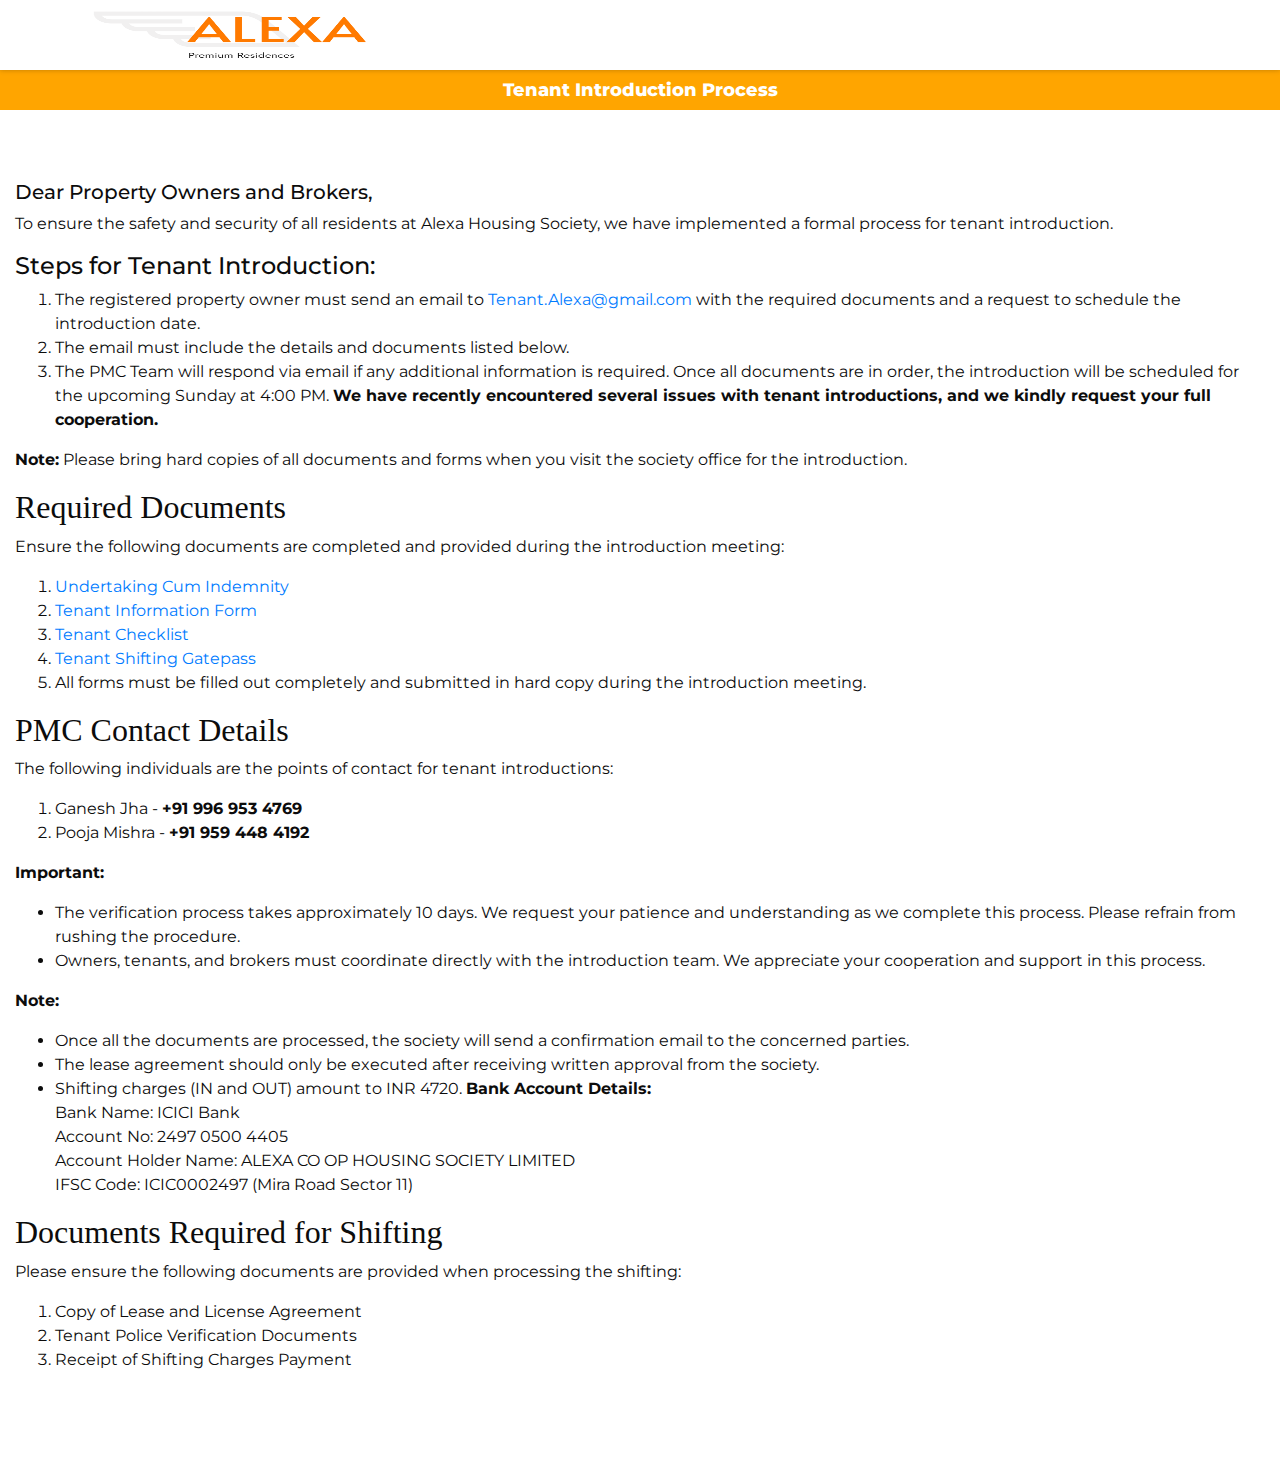
==== tenant-intro.html @ 9baa7903 "Add files via upload" ====
<!DOCTYPE html>
<html lang="en">
<head>
    <!-- Basic Meta Tags -->
    <meta charset="utf-8" />
    <meta http-equiv="X-UA-Compatible" content="IE=edge" />
    
    <!-- Mobile and Responsive Meta Tags -->
    <meta name="viewport" content="width=device-width, initial-scale=1, shrink-to-fit=no" />

    <!-- Site Meta Tags -->
    <meta name="keywords" content="housing, society, tenant, introduction, security" />
    <meta name="description" content="Tenant Introduction Process at Alexa Housing Society" />
    <meta name="author" content="Alexa Housing Society" />

    <!-- Favicon -->
    <link rel="shortcut icon" href="images/favicon.png" type="image/png" />

    <title>Alexa Housing Society - Tenant Introduction</title>

    <!-- External Stylesheets -->
    <link rel="stylesheet" type="text/css" href="css/bootstrap.css" />
    <link href="css/font-awesome.min.css" rel="stylesheet" />
    <link href="css/style.css" rel="stylesheet" />
    <link href="css/responsive.css" rel="stylesheet" />
</head>
<body class="sub_page">

    <!-- Hero Area Section -->
    <div class="hero_area">
        <!-- Header Section -->
        <header class="header_section">
            <div class="container" style="padding-left: 15px; padding-right: 15px;">
                <nav class="navbar navbar-expand-lg custom_nav-container">
                    <a class="navbar-brand" href="index.html">
                        <img width="250" src="images/logo.png" alt="Alexa Housing Society Logo" />
                    </a>
                    <button class="navbar-toggler" type="button" data-toggle="collapse" data-target="#navbarSupportedContent" aria-controls="navbarSupportedContent" aria-expanded="false" aria-label="Toggle navigation">
                        <span></span>
                    </button>
                    <div class="collapse navbar-collapse" id="navbarSupportedContent">
                        <ul class="navbar-nav">
                            <!-- TODO: Add Menu options here -->
                        </ul>
                    </div>
                </nav>
            </div>
        </header>
        <!-- End Header Section -->
    </div>

    <!-- Inner Page Section -->
    <section class="inner_page_head" style="padding-left: 15px; padding-right: 15px;">
        <div class="container_fluid">
            <div class="row">
                <div class="col-md-12">
                    <div class="full">
                        <h3>Tenant Introduction Process</h3>
                    </div>
                </div>
            </div>
        </div>
    </section>
    <!-- End Inner Page Section -->

    <!-- Product Section (Tenant Process Details) -->
    <section class="product_section layout_padding" style="padding-left: 15px; padding-right: 15px;">
        <h5 id="dear-owners-and-brokers">Dear Property Owners and Brokers,</h5>
        <p>To ensure the safety and security of all residents at Alexa Housing Society, we have implemented a formal process for tenant introduction.</p>

        <h4>Steps for Tenant Introduction:</h4>
        <ol>
<!--             <li>The registered property owner must fill this online form before emailing PMC: <a href="https://forms.gle/H5zzHDCwERViuTb3A" target="_blank">Tenant Introduction Form</a></li> -->
            <li>The registered property owner must send an email to <a href="mailto:Tenant.Alexa@gmail.com">Tenant.Alexa@gmail.com</a> with the required documents and a request to schedule the introduction date.</li>
            <li>The email must include the details and documents listed below.</li>
            <li>The PMC Team will respond via email if any additional information is required. Once all documents are in order, the introduction will be scheduled for the upcoming Sunday at 4:00 PM. <strong>We have recently encountered several issues with tenant introductions, and we kindly request your full cooperation.</strong></li>
        </ol>

        <p><strong>Note:</strong> Please bring hard copies of all documents and forms when you visit the society office for the introduction.</p>

        <h2 id="required-documents">Required Documents</h2>
        <p>Ensure the following documents are completed and provided during the introduction meeting:</p>
        <ol>
            <li><a href="./documents/undertaking-cum-indemnity.pdf">Undertaking Cum Indemnity</a></li>
            <li><a href="./documents/tenant-information.pdf">Tenant Information Form</a></li>
            <li><a href="./documents/tenant-checklist.pdf">Tenant Checklist</a></li>
            <li><a href="./documents/tenant-shifting-gatepass.pdf">Tenant Shifting Gatepass</a></li>
            <li>All forms must be filled out completely and submitted in hard copy during the introduction meeting.</li>
        </ol>

        <h2 id="manager-s-name-contact-information">PMC Contact Details</h2>

        <p>The following individuals are the points of contact for tenant introductions:</p>
        <ol>
<!--             <li>Nikhil Patel - <strong>+91 983 382 8492</strong></li> -->
            <li>Ganesh Jha - <strong>+91 996 953 4769</strong></li>
            <li>Pooja Mishra - <strong>+91 959 448 4192</strong></li>
        </ol>

        <p><strong>Important:</strong></p>
        <ul>
            <li>The verification process takes approximately 10 days. We request your patience and understanding as we complete this process. Please refrain from rushing the procedure.</li>
            <li>Owners, tenants, and brokers must coordinate directly with the introduction team. We appreciate your cooperation and support in this process.</li>
        </ul>

        <p><strong>Note:</strong></p>
        <ul>
            <li>Once all the documents are processed, the society will send a confirmation email to the concerned parties.</li>
            <li>The lease agreement should only be executed after receiving written approval from the society.</li>
            <li>Shifting charges (IN and OUT) amount to INR 4720. <strong>Bank Account Details:</strong><br>
                Bank Name: ICICI Bank<br>
                Account No: 2497 0500 4405 <br>
                Account Holder Name: ALEXA CO OP HOUSING SOCIETY LIMITED <br>
                IFSC Code: ICIC0002497 (Mira Road Sector 11)
            </li>
        </ul>

        <h2 id="required-documents-for-shifting">Documents Required for Shifting</h2>
        <p>Please ensure the following documents are provided when processing the shifting:</p>
        <ol>
            <li>Copy of Lease and License Agreement</li>
            <li>Tenant Police Verification Documents</li>
            <li>Receipt of Shifting Charges Payment</li>
        </ol>
    </section>
    <!-- End Product Section -->

    <!-- Footer Section -->
    <!-- You can add your footer code here if needed -->

    <!-- JavaScript Files -->
    <script src="js/jquery-3.4.1.min.js"></script>
    <script src="js/popper.min.js"></script>
    <script src="js/bootstrap.js"></script>
    <script src="js/custom.js"></script>

</body>
</html>
---- css/style.css ----
@import url('https://fonts.googleapis.com/css2?family=Montserrat:ital,wght@0,100;0,200;0,300;0,400;0,500;0,600;0,700;0,800;0,900;1,100;1,200;1,300;1,400;1,500;1,600;1,700;1,800;1,900&display=swap');

* {
  box-sizing: border-box;
}
body {
  font-family: 'Montserrat', sans-serif;
  color: #0c0c0c;
  background-color: #ffffff;
  overflow-x: hidden;
}

.layout_padding {
  padding: 70px 0;
}

.layout_padding2 {
  padding: 75px 0;
}

.layout_padding2-top {
  padding-top: 75px;
}

.layout_padding2-bottom {
  padding-bottom: 75px;
}

.layout_padding-top {
  padding-top: 90px;
}

.layout_padding-bottom {
  padding-bottom: 90px;
}

h1,
h2 {
  font-family: 'Playfair Display', serif;
}

.heading_container {
  display: -webkit-box;
  display: -ms-flexbox;
  display: flex;
  -webkit-box-orient: vertical;
  -webkit-box-direction: normal;
      -ms-flex-direction: column;
          flex-direction: column;
  -webkit-box-align: start;
      -ms-flex-align: start;
          align-items: flex-start;
}

.heading_container h2 {
    position: relative;
    margin-bottom: 0;
    font-size: 3.5rem;
    font-weight: bold;
}

.heading_container h2::after {
    content: "";
    display: block;
    width: 70px;
    height: 5px;
    background: #f7444e;
    margin: 10px auto 10px;
}

.heading_container h2 span {
  color: #f7444e;
}

.heading_container p {
  margin-top: 10px;
  margin-bottom: 0;
}

.heading_container.heading_center {
  -webkit-box-align: center;
      -ms-flex-align: center;
          align-items: center;
  text-align: center;
}

a,
a:hover,
a:focus {
  text-decoration: none;
}

a:hover,
a:focus {
  color: initial;
}

.btn,
.btn:focus {
  outline: none !important;
  -webkit-box-shadow: none;
          box-shadow: none;
}

/*header section*/
.hero_area {
  position: relative;
  min-height: 100vh;
  display: -webkit-box;
  display: -ms-flexbox;
  display: flex;
  -webkit-box-orient: vertical;
  -webkit-box-direction: normal;
      -ms-flex-direction: column;
          flex-direction: column;
}

.sub_page .hero_area {
  min-height: auto;
  -webkit-box-shadow: 0 0 5px 0 rgba(0, 0, 0, 0.25);
          box-shadow: 0 0 5px 0 rgba(0, 0, 0, 0.25);
}

.header_section {
    padding: 5px 0;
}

.header_section .container-fluid {
  padding-right: 25px;
  padding-left: 25px;
}

.navbar-brand {
  font-family: 'Playfair Display', serif;
}

.navbar-brand span {
  font-weight: bold;
  font-size: 32px;
  color: #000000;
}
.navbar-brand img {
  width: 300px ;
  height: 50px;
}

.custom_nav-container {
  padding: 0;
}

.custom_nav-container .navbar-nav {
  margin-left: auto;
}

.custom_nav-container .navbar-nav .nav-item .nav-link {
    padding: 5px 20px;
    color: #131313;
    text-align: center;
    text-transform: uppercase;
    border-radius: 5px;
    -webkit-transition: all 0.3s;
    transition: all 0.3s;
    font-weight: 700;
}

.custom_nav-container .navbar-nav .nav-item .nav-link svg {
  width: 17px;
  height: auto;
  fill: #000000;
  margin-bottom: 2px;
}

.custom_nav-container .navbar-nav .nav-item:hover .nav-link, .custom_nav-container .navbar-nav .nav-item.active .nav-link {
  color: #f7444e;
}

.custom_nav-container .navbar-nav .nav-item:hover .nav-link svg, .custom_nav-container .navbar-nav .nav-item.active .nav-link svg {
  fill: #f7444e;
}

.custom_nav-container .nav_search-btn {
  width: 35px;
  height: 35px;
  padding: 0;
  border: none;
  color: #000000;
}

.custom_nav-container .nav_search-btn:hover {
  color: #f7444e;
}

.custom_nav-container .navbar-toggler {
  outline: none;
}

.custom_nav-container .navbar-toggler {
  padding: 0;
  width: 37px;
  height: 42px;
  -webkit-transition: all 0.3s;
  transition: all 0.3s;
}

.custom_nav-container .navbar-toggler span {
  display: block;
  width: 35px;
  height: 4px;
  background-color: #000000;
  margin: 7px 0;
  -webkit-transition: all 0.3s;
  transition: all 0.3s;
  position: relative;
  border-radius: 5px;
  transition: all 0.3s;
}

.custom_nav-container .navbar-toggler span::before, .custom_nav-container .navbar-toggler span::after {
  content: "";
  position: absolute;
  left: 0;
  height: 100%;
  width: 100%;
  background-color: #000000;
  top: -10px;
  border-radius: 5px;
  -webkit-transition: all 0.3s;
  transition: all 0.3s;
}

.custom_nav-container .navbar-toggler span::after {
  top: 10px;
}

.custom_nav-container .navbar-toggler[aria-expanded="true"] {
  -webkit-transform: rotate(360deg);
          transform: rotate(360deg);
}

.custom_nav-container .navbar-toggler[aria-expanded="true"] span {
  -webkit-transform: rotate(45deg);
          transform: rotate(45deg);
}

.custom_nav-container .navbar-toggler[aria-expanded="true"] span::before, .custom_nav-container .navbar-toggler[aria-expanded="true"] span::after {
  -webkit-transform: rotate(90deg);
          transform: rotate(90deg);
  top: 0;
}

/*end header section*/
/* slider section */
.slider_section {
  -webkit-box-flex: 1;
      -ms-flex: 1;
          flex: 1;
  display: -webkit-box;
  display: -ms-flexbox;
  display: flex;
  -webkit-box-align: center;
      -ms-flex-align: center;
          align-items: center;
  position: relative;
  padding: 90px 0 75px 0;
}

.slider_section .row {
  -webkit-box-align: center;
      -ms-flex-align: center;
          align-items: center;
}

.slider_section #customCarousel1 {
  width: 100%;
  position: unset;
}

.slider_section .detail-box h1 {
    font-size: 4.5rem;
    font-weight: bold;
    margin-bottom: 15px;
    color: #002c3e;
    line-height: 70px;
}

.slider_section .detail-box h1 span {
  color: #f7444e;
}

.slider_section .detail-box p {
    font-size: 16px;
    margin-top: 20px;
    margin-bottom: 1.5rem;
}

.slider_section .detail-box a {
    display: inline-block;
    padding: 12px 45px;
    background-color: #f7444e;
    border: 1px solid #f7444e;
    color: #ffffff;
    border-radius: 0;
    -webkit-transition: all 0.3s;
    transition: all 0.3s;
    margin-top: 10px;
    font-weight: 700;
}

.slider_section .detail-box a:hover {
  background-color: transparent;
  color: #f7444e;
}

.slider_section .img-box img {
  width: 100%;
}

.slider_section .carousel-indicators {
  position: unset;
  margin: 0;
  margin-top: 45px;
  -webkit-box-pack: start;
      -ms-flex-pack: start;
          justify-content: flex-start;
  -webkit-box-align: center;
      -ms-flex-align: center;
          align-items: center;
}

.slider_section .carousel-indicators li {
  background-color: #ffffff;
  width: 12px;
  height: 12px;
  border-radius: 100%;
  opacity: 1;
}

.slider_section .carousel-indicators li.active {
  width: 20px;
  height: 20px;
  background-color: #f7444e;
}

.slider_bg_box {
  position: absolute;
  top: 0;
  left: 0;
  width: 100%;
  height: 100%;
  z-index: -1;
}

.slider_bg_box img {
  width: 100%;
  height: 100%;
  -o-object-fit: cover;
     object-fit: cover;
  -o-object-position: top right;
     object-position: top right;
}

.product_section .heading_container {
  margin-bottom: 20px;
}

.product_section .box {
    position: relative;
    margin-top: 25px;
    padding: 35px 35px;
    background-color: #f7f8f9;
    -webkit-transition: all .3s;
    transition: all .3s;
    overflow: hidden;
    box-shadow: 5px 5px 5px -5px rgba(0,0,0,.2);
    border: solid #fff 10px;
}

.product_section .box .img-box {
  display: -webkit-box;
  display: -ms-flexbox;
  display: flex;
  -webkit-box-pack: center;
      -ms-flex-pack: center;
          justify-content: center;
  -webkit-box-align: center;
      -ms-flex-align: center;
          align-items: center;
  height: 215px;
}

.product_section .box .img-box img {
  max-width: 100%;
  max-height: 160px;
  -webkit-transition: all .3s;
  transition: all .3s;
}

.product_section .box .detail-box {
  text-align: center;
  display: -webkit-box;
  display: -ms-flexbox;
  display: flex;
  -webkit-box-pack: justify;
      -ms-flex-pack: justify;
          justify-content: space-between;
}

.product_section .box .detail-box h5 {
  font-size: 18px;
  margin-top: 10px;
}

.product_section .box .detail-box h6 {
  margin-top: 10px;
  color: #002c3e;
  font-weight: 600;
}

.product_section .box:hover img {
  -webkit-transform: scale(1.1);
          transform: scale(1.1);
}

.product_section .box:hover .option_container {
  opacity: 1;
  visibility: visible;
  -webkit-transform: translateY(0);
          transform: translateY(0);
}
.arrival_section {
    background-color: #d4ced0;
}
.product_section .option_container {
  position: absolute;
  top: 0;
  left: 0;
  width: 100%;
  height: 100%;
  display: -webkit-box;
  display: -ms-flexbox;
  display: flex;
  -webkit-box-pack: center;
      -ms-flex-pack: center;
          justify-content: center;
  -webkit-box-align: center;
      -ms-flex-align: center;
          align-items: center;
  background-color: rgba(255, 255, 255, 0.6);
  z-index: 3;
  opacity: 0;
  visibility: hidden;
  -webkit-transition: all .2s;
  transition: all .2s;
  -webkit-transform: translateY(100%);
          transform: translateY(100%);
}

.product_section .options {
  display: -webkit-box;
  display: -ms-flexbox;
  display: flex;
  -webkit-box-orient: vertical;
  -webkit-box-direction: normal;
      -ms-flex-direction: column;
          flex-direction: column;
  -webkit-box-align: center;
      -ms-flex-align: center;
          align-items: center;
}

.product_section .options a {
  display: inline-block;
  padding: 8px 15px;
  border-radius: 30px;
  width: 165px;
  text-align: center;
  -webkit-transition: all .3s;
  transition: all .3s;
  margin: 5px 0;
}

.product_section .options .option1 {
  background-color: #f7444e;
  border: 1px solid #f7444e;
  color: #ffffff;
}

.product_section .options .option1:hover {
  background-color: transparent;
  color: #f7444e;
}

.product_section .options .option2 {
  background-color: #000000;
  border: 1px solid #000000;
  color: #ffffff;
}

.product_section .options .option2:hover {
  background-color: transparent;
  color: #000000;
}

.product_section .btn-box {
  display: -webkit-box;
  display: -ms-flexbox;
  display: flex;
  -webkit-box-pack: center;
      -ms-flex-pack: center;
          justify-content: center;
  margin-top: 45px;
}

.product_section .btn-box a {
  display: inline-block;
  padding: 10px 40px;
  background-color: #f7444e;
  border: 1px solid #f7444e;
  color: #ffffff;
  border-radius: 0;
  -webkit-transition: all 0.3s;
  transition: all 0.3s;
}

.product_section .btn-box a:hover {
  background-color: transparent;
  color: #f7444e;
}

.arrival_section .heading_container {
  color: #002c3e;
  margin-bottom: 10px;
}

.arrival_section .box {
  padding: 120px 45px;
  position: relative;
}

.arrival_section .arrival_bg_box {
    position: absolute;
    top: 0;
    left: 0;
    width: 100%;
    height: 100%;
    z-index: 3;
}

.arrival_section .arrival_bg_box img {
    width: 50%;
    height: 100%;
    -o-object-fit: cover;
    object-fit: cover;
    -o-object-position: top left;
    object-position: top left;
}

.arrival_section a {
  display: inline-block;
  padding: 10px 45px;
  background-color: #f7444e;
  border: 1px solid #f7444e;
  color: #ffffff;
  border-radius: 0;
  -webkit-transition: all 0.3s;
  transition: all 0.3s;
}

.arrival_section a:hover {
  background-color: transparent;
  color: #f7444e;
}

.why_section .box {
    text-align: center;
    margin-top: 45px;
    background-color: #002c3e;
    padding: 45px 50px;
    border-radius: 5px;
    color: #ffffff;
}

.detail-box h5 {
    font-size: 21px;
    font-weight: 700;
}

.remove_line_bt h2::after {
    display: none;
}

.why_section .box .img-box {
  margin-bottom: 15px;
}

.why_section .box .img-box svg {
  width: 55px;
  height: auto;
  fill: #ffffff;
}

.subscribe_section {
  text-align: center;
}

.subscribe_section .box {
  background-color: #d4ced0;
  padding: 75px 45px;
}

.subscribe_section .subscribe_form .heading_container {
  -webkit-box-pack: center;
      -ms-flex-pack: center;
          justify-content: center;
  color: #002c3e;
}

.subscribe_section .subscribe_form .heading_container h2 {
  padding: 0 25px;
}

.subscribe_section .subscribe_form form {
  display: -webkit-box;
  display: -ms-flexbox;
  display: flex;
  -webkit-box-orient: vertical;
  -webkit-box-direction: normal;
      -ms-flex-direction: column;
          flex-direction: column;
  -webkit-box-align: center;
      -ms-flex-align: center;
          align-items: center;
}

.subscribe_section .subscribe_form form input {
    width: 100%;
    height: 60px;
    border: none;
    border-radius: 90px;
    outline: none;
    padding: 5px 25px;
    background-color: #ffffff;
    margin-top: 15px;
    text-align: left;
}

.subscribe_section .subscribe_form form input::-webkit-input-placeholder {
  color: #171620;
}

.subscribe_section .subscribe_form form input:-ms-input-placeholder {
  color: #171620;
}

.subscribe_section .subscribe_form form input::-ms-input-placeholder {
  color: #171620;
}

.subscribe_section .subscribe_form form input::placeholder {
  color: #171620;
}

.subscribe_section .subscribe_form form button {
  display: inline-block;
  padding: 10px 45px;
  background-color: #f7444e;
  border: 1px solid #f7444e;
  color: #ffffff;
  border-radius: 35px;
  -webkit-transition: all 0.3s;
  transition: all 0.3s;
  text-transform: uppercase;
  margin-top: 35px;
  font-weight: 600;
  width: 100%;
  max-width: 285px;
}

.subscribe_section .subscribe_form form button:hover {
  background-color: transparent;
  color: #f7444e;
}

.client_section .box {
  display: -webkit-box;
  display: -ms-flexbox;
  display: flex;
  -webkit-box-orient: vertical;
  -webkit-box-direction: normal;
      -ms-flex-direction: column;
          flex-direction: column;
  -webkit-box-align: center;
      -ms-flex-align: center;
          align-items: center;
  text-align: center;
  margin-top: 55px;
}

.client_section .box .img_container {
    width: auto;
    height: auto;
    border-radius: 100%;
    display: -webkit-box;
    display: -ms-flexbox;
    display: flex;
    -webkit-box-pack: end;
    -ms-flex-pack: end;
    justify-content: flex-end;
    -webkit-box-align: center;
    -ms-flex-align: center;
    align-items: center;
    background-color: transparent;
}

.client_section .box .img_container .img-box {
    width: auto;
    height: auto;
    border-radius: 100%;
    display: -webkit-box;
    display: -ms-flexbox;
    display: flex;
    -webkit-box-pack: center;
    -ms-flex-pack: center;
    justify-content: center;
    -webkit-box-align: center;
    -ms-flex-align: center;
    align-items: center;
    background-color: #ffffff;
    margin-right: -1px;
}

.client_section .box .img_container .img-box .img_box-inner {
  width: 150px;
  height: 150px;
  border-radius: 100%;
  display: -webkit-box;
  display: -ms-flexbox;
  display: flex;
  -webkit-box-pack: center;
      -ms-flex-pack: center;
          justify-content: center;
  -webkit-box-align: center;
      -ms-flex-align: center;
          align-items: center;
  overflow: hidden;
}

.client_section .box .img_container .img-box .img_box-inner img {
  width: 100%;
}

.client_section .box .detail-box {
  margin-top: 25px;
}

.client_section .box .detail-box h5 {
  font-size: 20px;
  font-weight: 600;
}

.client_section .box .detail-box h6 {
  font-size: 15px;
  color: #999998;
}

.client_section .carousel-control-prev,
.client_section .carousel-control-next {
  top: 43%;
  -webkit-transform: translateY(-50%);
          transform: translateY(-50%);
  opacity: 1;
  width: auto;
  margin: 0 5px;
  width: 50px;
  height: 50px;
  opacity: 1;
  color: #ffffff;
  background-color: #f7444e;
  border-radius: 100%;
}

.client_section .carousel-control-prev:hover,
.client_section .carousel-control-next:hover {
  background-color: #212121;
}

.client_section .carousel-control-prev {
  left: 25%;
}

.client_section .carousel-control-next {
  right: 25%;
}

/* footer section*/
.footer_section {
  background-color: #002c3e;
  color: #ffffff;
  padding-top: 70px;
}

.footer_section {
    color: #ffffff;
    text-align: left;
}

.footer_section h4 {
  font-size: 28px;
}

.footer_section h4,
.footer_section .footer-logo {
  font-weight: 600;
  margin-bottom: 20px;
  font-family: 'Playfair Display', serif;
  text-align: left;
}

.footer_section .footer-col {
  margin-bottom: 30px;
}

.footer_section .footer_contact .contact_link_box {
  display: -webkit-box;
  display: -ms-flexbox;
  display: flex;
  -webkit-box-orient: vertical;
  -webkit-box-direction: normal;
      -ms-flex-direction: column;
          flex-direction: column;
}

.footer_section .footer_contact .contact_link_box a {
    margin: 10px 0;
    color: #ffffff;
}

.footer_section .footer_contact .contact_link_box a i {
  margin-right: 5px;
}

.footer_section .footer_contact .contact_link_box a:hover {
  color: #f7444e;
}

.footer_section .footer-logo {
  display: block;
  font-weight: bold;
  font-size: 32px;
  color: #ffffff;
}

.footer_section .footer_social {
    display: -webkit-box;
    display: -ms-flexbox;
    display: flex;
    -webkit-box-pack: left;
    -ms-flex-pack: center;
    justify-content: left;
    margin-top: 25px;
    margin-bottom: 10px;
}

.footer_section .footer_social a {
  display: -webkit-box;
  display: -ms-flexbox;
  display: flex;
  -webkit-box-pack: center;
      -ms-flex-pack: center;
          justify-content: center;
  -webkit-box-align: center;
      -ms-flex-align: center;
          align-items: center;
  color: #002c3e;
  width: 30px;
  height: 30px;
  border-radius: 100%;
  background-color: #ffffff;
  border-radius: 100%;
  margin: 0 2.5px;
  font-size: 18px;
}

.footer_section .footer_social a:hover {
  color: #f7444e;
}

.footer_section .map_container {
  width: 100%;
  height: 175px;
  overflow: hidden;
  display: -webkit-box;
  display: -ms-flexbox;
  display: flex;
  -webkit-box-align: stretch;
      -ms-flex-align: stretch;
          align-items: stretch;
}

.footer_section .map_container .map {
  height: 100%;
  -webkit-box-flex: 1;
      -ms-flex: 1;
          flex: 1;
}

.footer_section .map_container .map #googleMap {
  height: 100%;
}

.footer_section .footer-info {
  text-align: center;
  margin-top: 25px;
}

.footer_section .footer-info p {
    color: #ffffff;
    margin: 0;
    padding: 20px 0;
    border-top: 1px solid rgba(255,255,255,0.2);
}

.footer_section .footer-info p a {
  color: inherit;
}
/*# sourceMappingURL=style.css.map */

.heading_container.heading_center h3 {
    position: relative;
    margin-bottom: 15px;
    font-size: 2.5rem;
    font-weight: bold;
    font-family: 'Playfair Display', serif;
}

li.nav-item ul {
    background: #fff;
    border: solid #000 2px;
    border-radius: 0;
    padding: 10px 20px;
    margin-left: 10px;
    margin-top: 10px;
    box-shadow: 4px 4px 0px 0 #000;
    width: 190px;
}

li.nav-item ul li {
    float: left;
    width: 100%;
    margin: 6px 0;
}

li.nav-item ul li a {
    color: #212529;
    font-size: 16px;
    font-weight: 500;
    letter-spacing: 0.2px;
    margin-top: 10px;
    transition: ease all 0.5s;
}

li.nav-item ul li a:hover, li.nav-item ul li a:focus {
    color: #f7444e;
}

.inner_page_head {
    background: #ffa500;
    text-align: center;
    color: #fff;
    padding-top: 10px;
    padding-bottom: 0px;
}

.inner_page_head h3 {
    font-size: 18px;
    font-weight: 800;
}

/** footer **/

footer {
    background: #f8f8f8;
    padding: 90px 0 70px;
}

.logo_footer {
    margin-bottom: 30px;
}

.information_f p {
    margin-bottom: 1.2rem;
    line-height: 25px;
    font-size: 15px;
}

.widget_menu h3 {
    font-size: 18px;
    font-weight: 700;
    text-transform: uppercase;
    letter-spacing: 0.2px;
    margin-bottom: 25px;
}

.widget_menu ul {
    list-style: none;
    padding: 0;
    margin: 0;
}

.widget_menu ul li {
    float: left;
    width: 100%;
}

.widget_menu ul li a {
    font-size: 15px;
    color: #000;
    margin-bottom: 0;
    float: left;
    width: 100%;
    margin-top: 5px;
}

.field {
    display: flex;
}

.widget_menu {
    float: left;
    width: 100%;
}

div.form_sub .field input[type="email"], div.form_sub .field input[type="email"]:hover, div.form_sub .field input[type="email"]:focus {
    padding: 10px 110px 10px 15px;
    border-radius: 0;
    border: solid #ccc 1px;
    font-size: 14px;
    position: relative;
    box-shadow: none;
    width: 100%;
    height: 48px;
}

.form_sub {
    position: relative;
}

.form_sub input[type="email"] + input[type="submit"] {
    position: absolute;
    right: 0;
    background: #f7444e;
    color: #fff;
    border: none;
    top: 0px;
    font-size: 14px;
    height: 48px;
    font-weight: 600;
    padding: 0 15px;
}

form input {
    background: #fff;
    border: solid #ccc 1px;
    padding: 15px 15px;
    width: 100%;
    font-size: 14px;
    margin-bottom: 20px;
    text-transform: capitalize;
    line-height: normal;
}

form textarea {
    background: #fff;
    border: solid #ccc 1px;
    padding: 15px 15px;
    width: 100%;
    min-height: 150px;
    font-size: 14px;
    margin-bottom: 20px;
    text-transform: capitalize;
    line-height: normal;
}

form input[type="submit"] {
    border: none;
    padding: 15px 45px;
    width: auto;
    font-size: 16px;
    text-transform: capitalize;
    line-height: normal;
    margin: 0 auto;
    display: flex;
    background: #333;
    color: #fff;
    font-weight: 600;
    transition: ease all 0.1s;
}

form input[type="submit"]:hover,
form input[type="submit"]:focus {
    background: #f7444e;
    color: #fff;
}

/** cpy **/

.cpy_ {
    background: #222;
    text-align: center;
    padding: 20px 0;
}

.cpy_ p {
    margin: 0;
    color: #fff;
    font-size: 15px;
    font-weight: 400;
}

.cpy_ p a {
    margin: 0;
    color: #f7444e;
    font-size: 15px;
    font-weight: 400;
}

http://kute-themes.com/html/boutique/html/index.html
https://template.hasthemes.com/noraure/noraure/index.html
https://preview.hasthemes.com/xoss-preview/xoss/index.html
---- css/responsive.css ----
@media (max-width: 1300px) {}

@media (max-width: 1120px) {}

@media (max-width: 992px) {
  .hero_area {
    min-height: auto;
  }

  .custom_nav-container .navbar-nav {
    padding-top: 15px;
    align-items: center;
  }


  .custom_nav-container .navbar-nav .nav-item .nav-link {
    padding: 5px 25px;
    margin: 5px 0;
  }

  .slider_section .carousel-indicators {
    margin-top: 45px;
  }

  .client_section .carousel-control-prev {
    left: 15%;
  }

  .client_section .carousel-control-next {
    right: 15%;
  }

}

@media (max-width: 767px) {

  .slider_bg_box img {
    -o-object-position: top center;
    object-position: top center;
  }

  .arrival_section .arrival_bg_box img {
    -o-object-position: top right;
    object-position: top right;
  }

  .client_section .carousel-control-prev {
    left: 5%;
  }

  .client_section .carousel-control-next {
    right: 5%;
  }

  .slider_section .detail-box,
  .about_section .detail-box {
    margin-bottom: 45px;
  }

  .about_section .row {
    flex-direction: column-reverse;
  }

  .subscribe_section .box,
  .arrival_section .box {
    padding: 75px 25px;
  }

  .subscribe_section .subscribe_form form button {
    margin-top: 15px;
  }
}

@media (max-width: 576px) {
  .heading_container h2 {
    font-size: 2.2rem;
  }
}

@media (max-width: 480px) {
  .heading_container h2 {
    font-size: 2rem;
  }

  .carousel_btn_box {
    display: flex;
    justify-content: center;
    margin-top: 25px;
  }

  .client_section .carousel-control-prev,
  .client_section .carousel-control-next {
    position: unset;
    transform: none;
  }
}

@media (max-width: 420px) {}

@media (max-width: 376px) {
  .slider_section .detail-box h1 {
    font-size: 3rem;
  }
}

@media (min-width: 1200px) {
  .container {
    max-width: 1170px;
  }
}
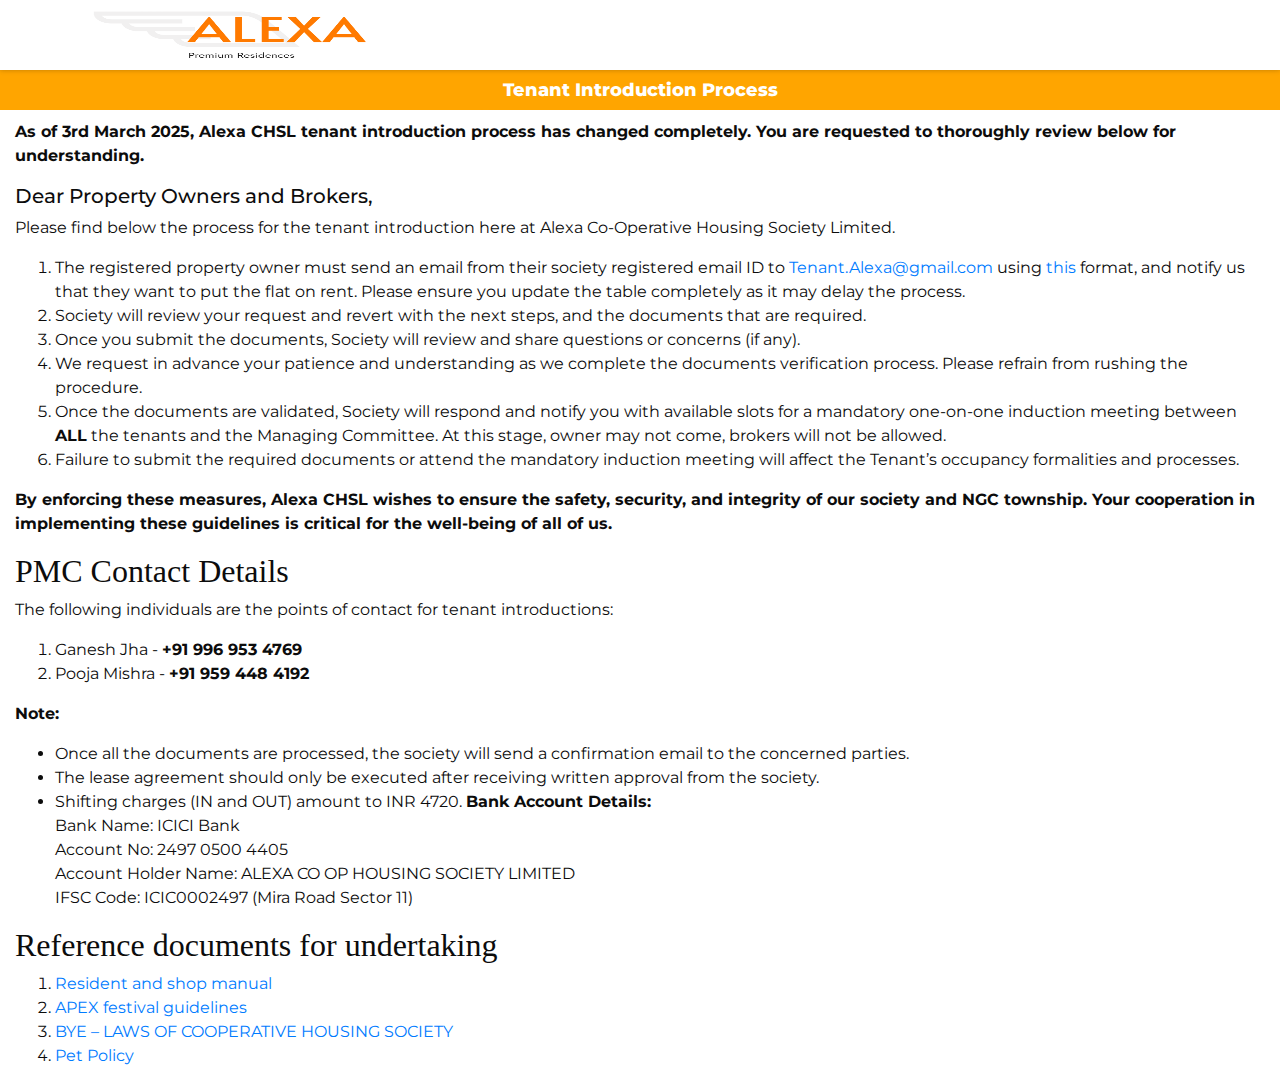
==== commit 264a0922: "Rename draft.html to tenant-intro.html" ====
--- a/tenant-intro.html
+++ b/tenant-intro.html
@@ -64,45 +64,30 @@
     <!-- End Inner Page Section -->
 
     <!-- Product Section (Tenant Process Details) -->
-    <section class="product_section layout_padding" style="padding-left: 15px; padding-right: 15px;">
+    <section class="product_section" style="padding-left: 15px; padding-right: 15px; padding-top: 10px;">
+        <p><b> As of 3rd March 2025, Alexa CHSL tenant introduction process has changed completely. You are requested to thoroughly review below for understanding. </b></p>
         <h5 id="dear-owners-and-brokers">Dear Property Owners and Brokers,</h5>
-        <p>To ensure the safety and security of all residents at Alexa Housing Society, we have implemented a formal process for tenant introduction.</p>
+        <p>Please find below the process for the tenant introduction here at Alexa Co-Operative Housing Society Limited.</p>
 
-        <h4>Steps for Tenant Introduction:</h4>
         <ol>
-<!--             <li>The registered property owner must fill this online form before emailing PMC: <a href="https://forms.gle/H5zzHDCwERViuTb3A" target="_blank">Tenant Introduction Form</a></li> -->
-            <li>The registered property owner must send an email to <a href="mailto:Tenant.Alexa@gmail.com">Tenant.Alexa@gmail.com</a> with the required documents and a request to schedule the introduction date.</li>
-            <li>The email must include the details and documents listed below.</li>
-            <li>The PMC Team will respond via email if any additional information is required. Once all documents are in order, the introduction will be scheduled for the upcoming Sunday at 4:00 PM. <strong>We have recently encountered several issues with tenant introductions, and we kindly request your full cooperation.</strong></li>
+            <li> The registered property owner must send an email from their society registered email ID to <a href="mailto:Tenant.Alexa@gmail.com">Tenant.Alexa@gmail.com</a> using <a href="./documents/owner-to-society-email.docx">this</a> format, and notify us that they want to put the flat on rent. Please ensure you update the table completely as it may delay the process.</li>
+            <li> Society will review your request and revert with the next steps, and the documents that are required. </li>
+            <li> Once you submit the documents, Society will review and share questions or concerns (if any). </li>
+            <li> We request in advance your patience and understanding as we complete the documents verification process. Please refrain from rushing the procedure.</li>
+            <li> Once the documents are validated, Society will respond and notify you with available slots for a mandatory one-on-one induction meeting between <strong>ALL</strong> the tenants and the Managing Committee. At this stage, owner may not come, brokers will not be allowed. </li>
+            <li> Failure to submit the required documents or attend the mandatory induction meeting will affect the Tenant’s occupancy formalities and processes. </li>
         </ol>
-
-        <p><strong>Note:</strong> Please bring hard copies of all documents and forms when you visit the society office for the introduction.</p>
-
-        <h2 id="required-documents">Required Documents</h2>
-        <p>Ensure the following documents are completed and provided during the introduction meeting:</p>
-        <ol>
-            <li><a href="./documents/undertaking-cum-indemnity.pdf">Undertaking Cum Indemnity</a></li>
-            <li><a href="./documents/tenant-information.pdf">Tenant Information Form</a></li>
-            <li><a href="./documents/tenant-checklist.pdf">Tenant Checklist</a></li>
-            <li><a href="./documents/tenant-shifting-gatepass.pdf">Tenant Shifting Gatepass</a></li>
-            <li>All forms must be filled out completely and submitted in hard copy during the introduction meeting.</li>
-        </ol>
+        
+        <p><strong> By enforcing these measures, Alexa CHSL wishes to ensure the safety, security, and integrity of our society and NGC township. Your cooperation in implementing these guidelines is critical for the well-being of all of us. </strong></p>
 
         <h2 id="manager-s-name-contact-information">PMC Contact Details</h2>
 
         <p>The following individuals are the points of contact for tenant introductions:</p>
         <ol>
-<!--             <li>Nikhil Patel - <strong>+91 983 382 8492</strong></li> -->
             <li>Ganesh Jha - <strong>+91 996 953 4769</strong></li>
             <li>Pooja Mishra - <strong>+91 959 448 4192</strong></li>
         </ol>
-
-        <p><strong>Important:</strong></p>
-        <ul>
-            <li>The verification process takes approximately 10 days. We request your patience and understanding as we complete this process. Please refrain from rushing the procedure.</li>
-            <li>Owners, tenants, and brokers must coordinate directly with the introduction team. We appreciate your cooperation and support in this process.</li>
-        </ul>
-
+        
         <p><strong>Note:</strong></p>
         <ul>
             <li>Once all the documents are processed, the society will send a confirmation email to the concerned parties.</li>
@@ -115,12 +100,12 @@
             </li>
         </ul>
 
-        <h2 id="required-documents-for-shifting">Documents Required for Shifting</h2>
-        <p>Please ensure the following documents are provided when processing the shifting:</p>
+        <h2 id="required-documents-for-shifting">Reference documents for undertaking</h2>
         <ol>
-            <li>Copy of Lease and License Agreement</li>
-            <li>Tenant Police Verification Documents</li>
-            <li>Receipt of Shifting Charges Payment</li>
+            <li><a href="./documents/resident-and-shop-manual.pdf">Resident and shop manual</a></li>
+            <li><a href="./documents/apex-festival-guidelines.pdf">APEX festival guidelines</a></li>
+            <li><a href="./documents/bye-laws-chsl.pdf">BYE – LAWS OF  COOPERATIVE HOUSING SOCIETY</a></li>
+            <li><a href="./documents/pet-policy.pdf">Pet Policy</a></li>
         </ol>
     </section>
     <!-- End Product Section -->
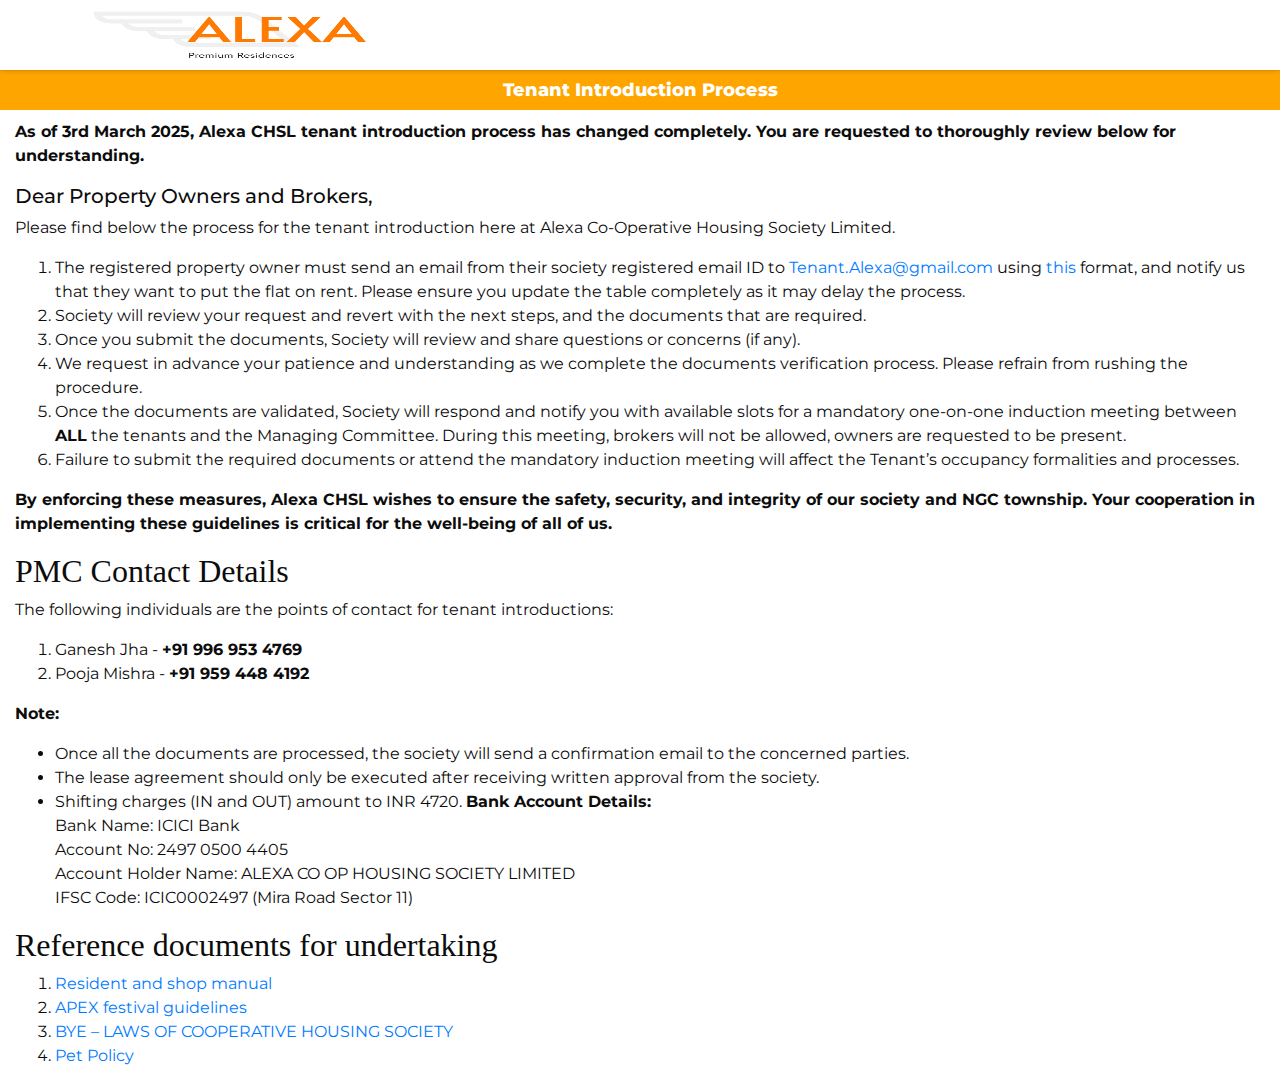
==== commit a190f4d1: "Update tenant-intro.html" ====
--- a/tenant-intro.html
+++ b/tenant-intro.html
@@ -74,7 +74,7 @@
             <li> Society will review your request and revert with the next steps, and the documents that are required. </li>
             <li> Once you submit the documents, Society will review and share questions or concerns (if any). </li>
             <li> We request in advance your patience and understanding as we complete the documents verification process. Please refrain from rushing the procedure.</li>
-            <li> Once the documents are validated, Society will respond and notify you with available slots for a mandatory one-on-one induction meeting between <strong>ALL</strong> the tenants and the Managing Committee. At this stage, owner may not come, brokers will not be allowed. </li>
+            <li> Once the documents are validated, Society will respond and notify you with available slots for a mandatory one-on-one induction meeting between <strong>ALL</strong> the tenants and the Managing Committee. During this meeting, brokers will not be allowed, owners are requested to be present. </li>
             <li> Failure to submit the required documents or attend the mandatory induction meeting will affect the Tenant’s occupancy formalities and processes. </li>
         </ol>
         
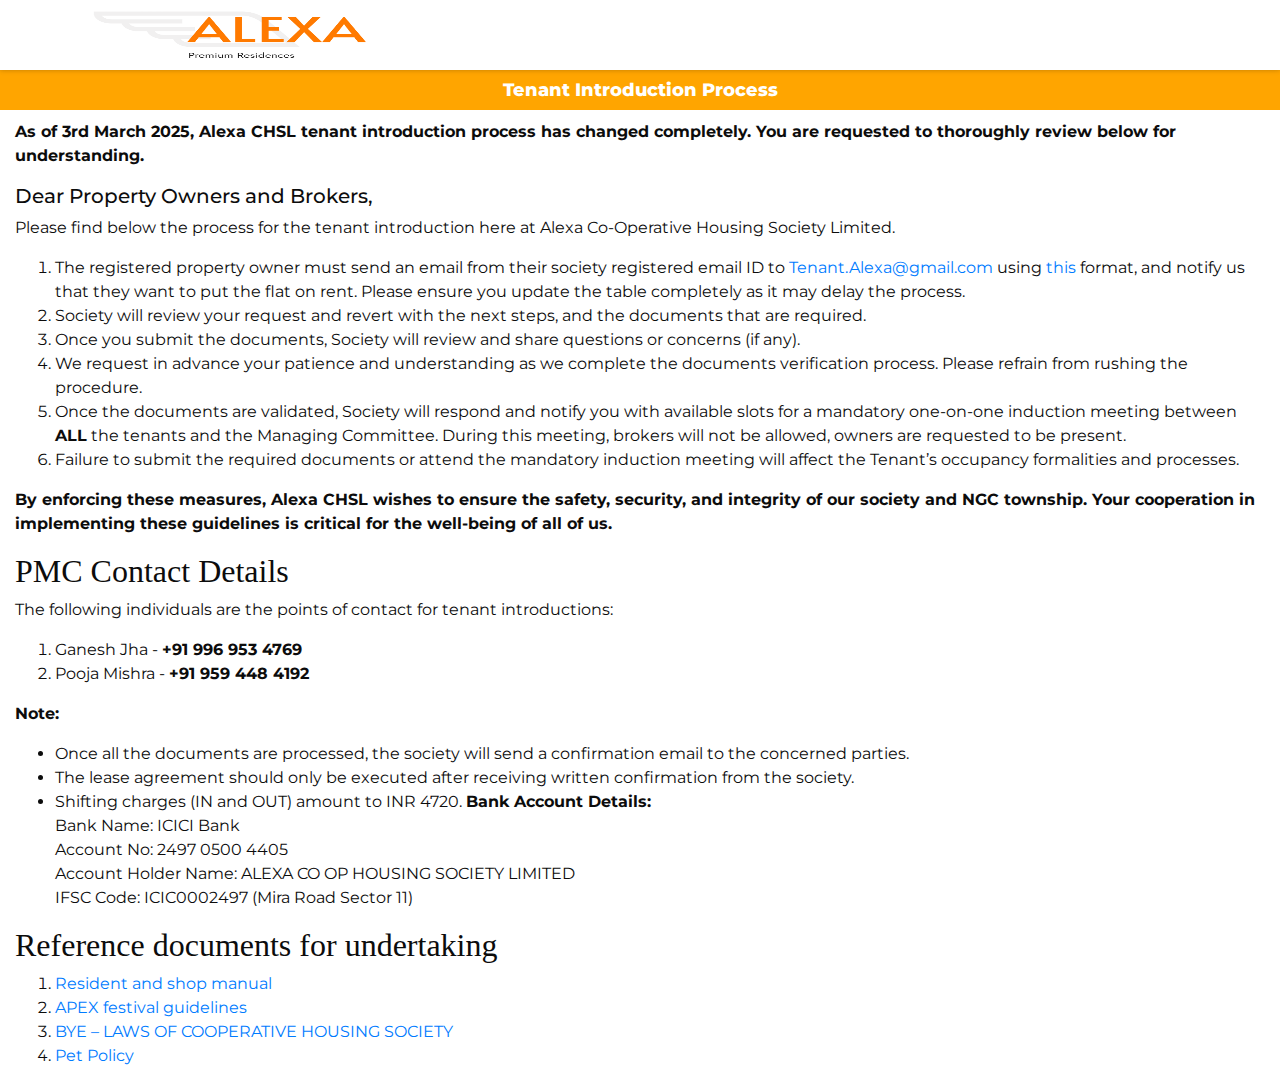
==== commit db17ba5c: "Update tenant-intro.html" ====
--- a/tenant-intro.html
+++ b/tenant-intro.html
@@ -91,7 +91,7 @@
         <p><strong>Note:</strong></p>
         <ul>
             <li>Once all the documents are processed, the society will send a confirmation email to the concerned parties.</li>
-            <li>The lease agreement should only be executed after receiving written approval from the society.</li>
+            <li>The lease agreement should only be executed after receiving written confirmation from the society.</li>
             <li>Shifting charges (IN and OUT) amount to INR 4720. <strong>Bank Account Details:</strong><br>
                 Bank Name: ICICI Bank<br>
                 Account No: 2497 0500 4405 <br>
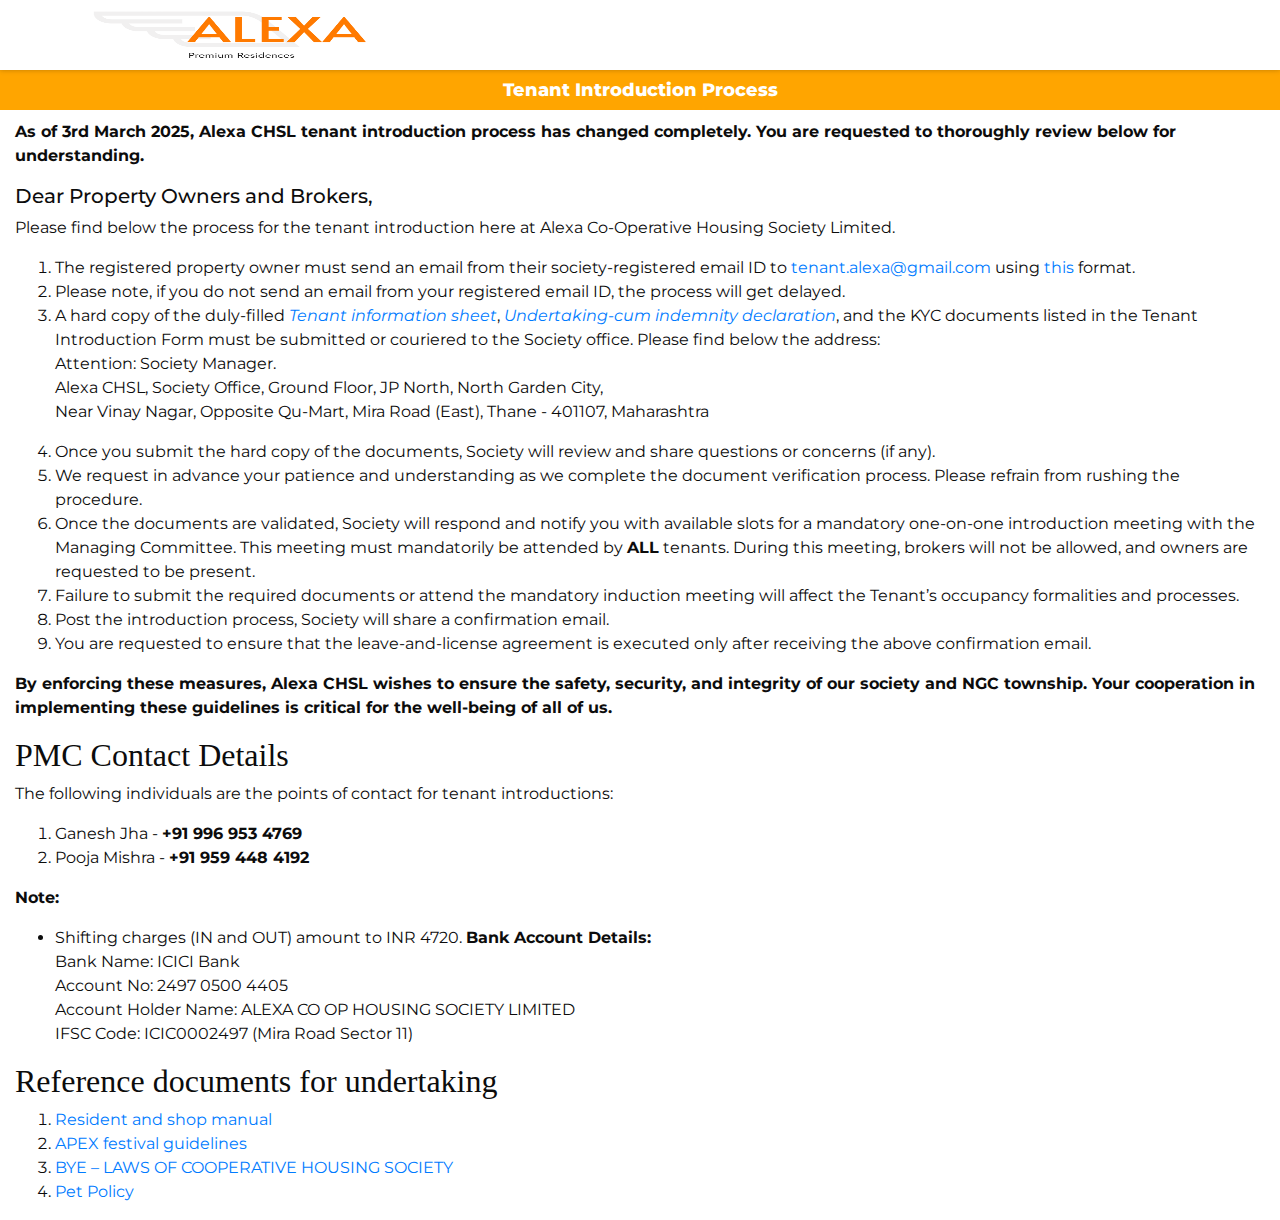
==== commit 556bdbb9: "Rename ti.html to tenant-intro.html" ====
--- a/tenant-intro.html
+++ b/tenant-intro.html
@@ -70,12 +70,17 @@
         <p>Please find below the process for the tenant introduction here at Alexa Co-Operative Housing Society Limited.</p>
 
         <ol>
-            <li> The registered property owner must send an email from their society registered email ID to <a href="mailto:Tenant.Alexa@gmail.com">Tenant.Alexa@gmail.com</a> using <a href="./documents/owner-to-society-email.docx">this</a> format, and notify us that they want to put the flat on rent. Please ensure you update the table completely as it may delay the process.</li>
-            <li> Society will review your request and revert with the next steps, and the documents that are required. </li>
-            <li> Once you submit the documents, Society will review and share questions or concerns (if any). </li>
-            <li> We request in advance your patience and understanding as we complete the documents verification process. Please refrain from rushing the procedure.</li>
-            <li> Once the documents are validated, Society will respond and notify you with available slots for a mandatory one-on-one induction meeting between <strong>ALL</strong> the tenants and the Managing Committee. During this meeting, brokers will not be allowed, owners are requested to be present. </li>
-            <li> Failure to submit the required documents or attend the mandatory induction meeting will affect the Tenant’s occupancy formalities and processes. </li>
+            <li>The registered property owner must send an email from their society-registered email ID to <a href="mailto:tenant.alexa@gmail.com">tenant.alexa@gmail.com</a> using <a href="./documents/owner-to-society-email-1.docx">this</a> format.</li>
+            <li>Please note, if you do not send an email from your registered email ID, the process will get delayed.</li>
+            <li>A hard copy of the duly-filled <em><a href="./documents/tenant-information-sheet-1.docx">Tenant information sheet</a></em>, <em><a href="./documents/undertaking-cum-indemnity-declaration.docx">Undertaking-cum indemnity declaration</a></em>, and the KYC documents listed in the Tenant Introduction Form must be submitted or couriered to the Society office. Please find below the address:
+                <p class="address">Attention: Society Manager. <br>Alexa CHSL, Society Office, Ground Floor, JP North, North Garden City, <br>Near Vinay Nagar, Opposite Qu-Mart, Mira Road (East), Thane - 401107, Maharashtra</p>
+            </li>
+            <li>Once you submit the hard copy of the documents, Society will review and share questions or concerns (if any).</li>
+            <li>We request in advance your patience and understanding as we complete the document verification process. Please refrain from rushing the procedure.</li>
+            <li>Once the documents are validated, Society will respond and notify you with available slots for a mandatory one-on-one introduction meeting with the Managing Committee. This meeting must mandatorily be attended by <strong>ALL</strong> tenants. During this meeting, brokers will not be allowed, and owners are requested to be present.</li>
+            <li>Failure to submit the required documents or attend the mandatory induction meeting will affect the Tenant’s occupancy formalities and processes.</li>
+            <li>Post the introduction process, Society will share a confirmation email.</li>
+            <li>You are requested to ensure that the leave-and-license agreement is executed only after receiving the above confirmation email.</li>
         </ol>
         
         <p><strong> By enforcing these measures, Alexa CHSL wishes to ensure the safety, security, and integrity of our society and NGC township. Your cooperation in implementing these guidelines is critical for the well-being of all of us. </strong></p>
@@ -90,8 +95,6 @@
         
         <p><strong>Note:</strong></p>
         <ul>
-            <li>Once all the documents are processed, the society will send a confirmation email to the concerned parties.</li>
-            <li>The lease agreement should only be executed after receiving written confirmation from the society.</li>
             <li>Shifting charges (IN and OUT) amount to INR 4720. <strong>Bank Account Details:</strong><br>
                 Bank Name: ICICI Bank<br>
                 Account No: 2497 0500 4405 <br>
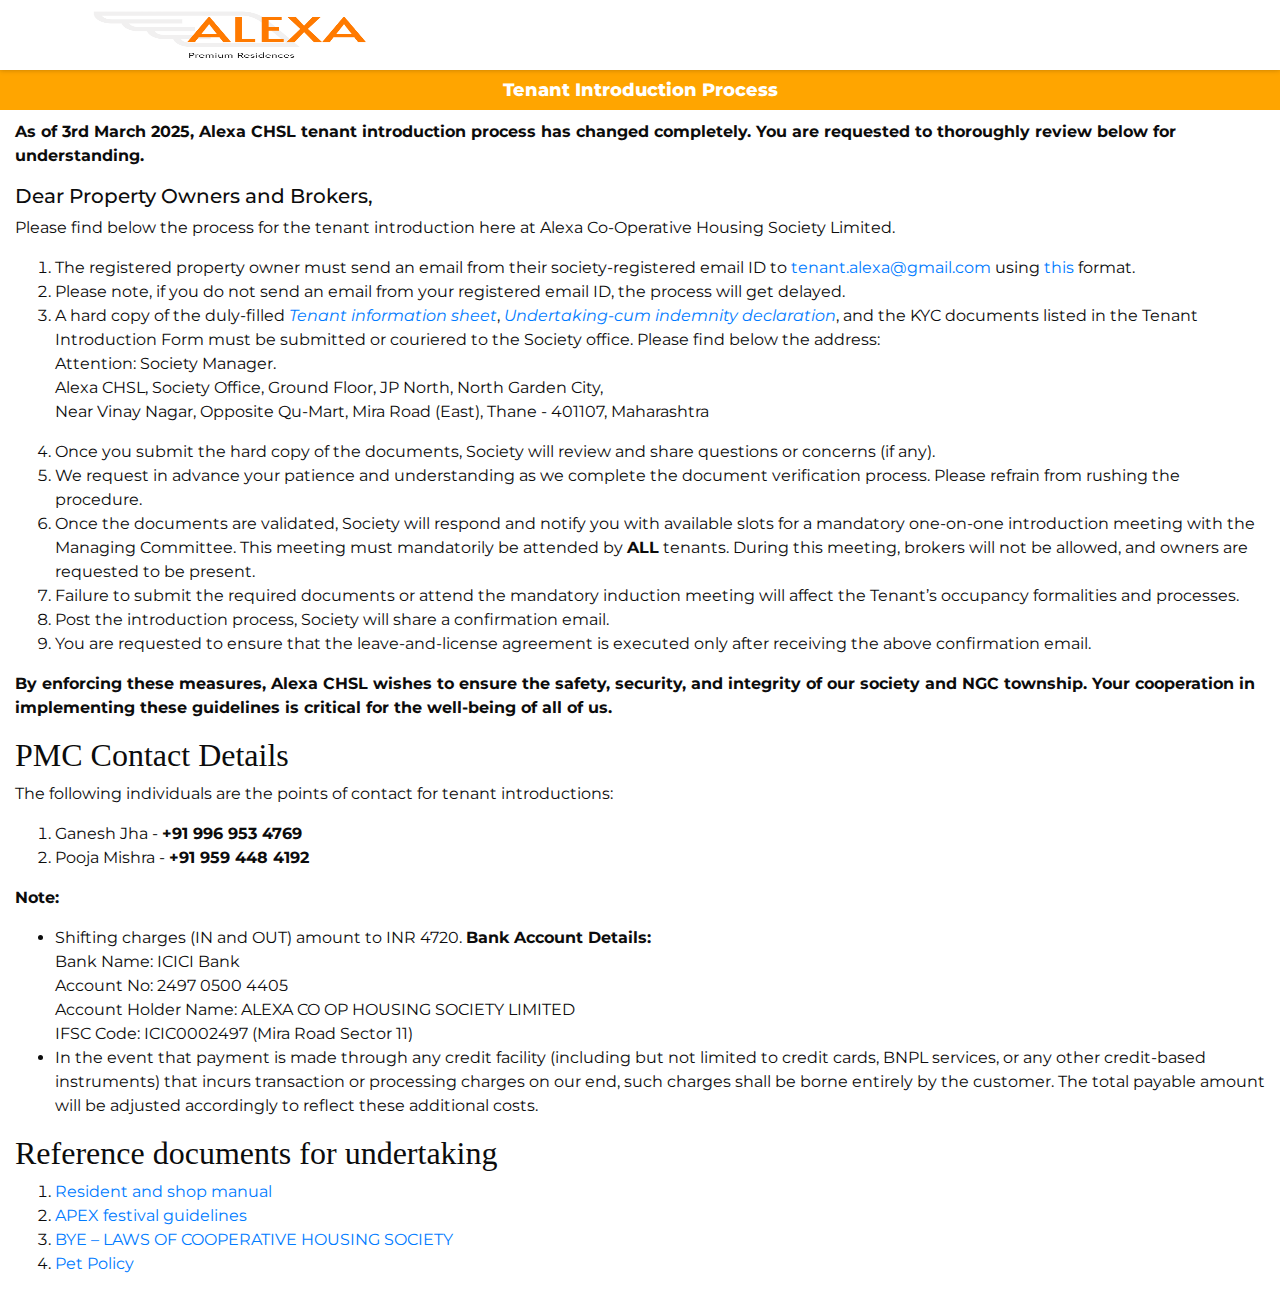
==== commit b9880e79: "Update tenant-intro.html" ====
--- a/tenant-intro.html
+++ b/tenant-intro.html
@@ -101,6 +101,7 @@
                 Account Holder Name: ALEXA CO OP HOUSING SOCIETY LIMITED <br>
                 IFSC Code: ICIC0002497 (Mira Road Sector 11)
             </li>
+            <li>In the event that payment is made through any credit facility (including but not limited to credit cards, BNPL services, or any other credit-based instruments) that incurs transaction or processing charges on our end, such charges shall be borne entirely by the customer. The total payable amount will be adjusted accordingly to reflect these additional costs.</li>
         </ul>
 
         <h2 id="required-documents-for-shifting">Reference documents for undertaking</h2>
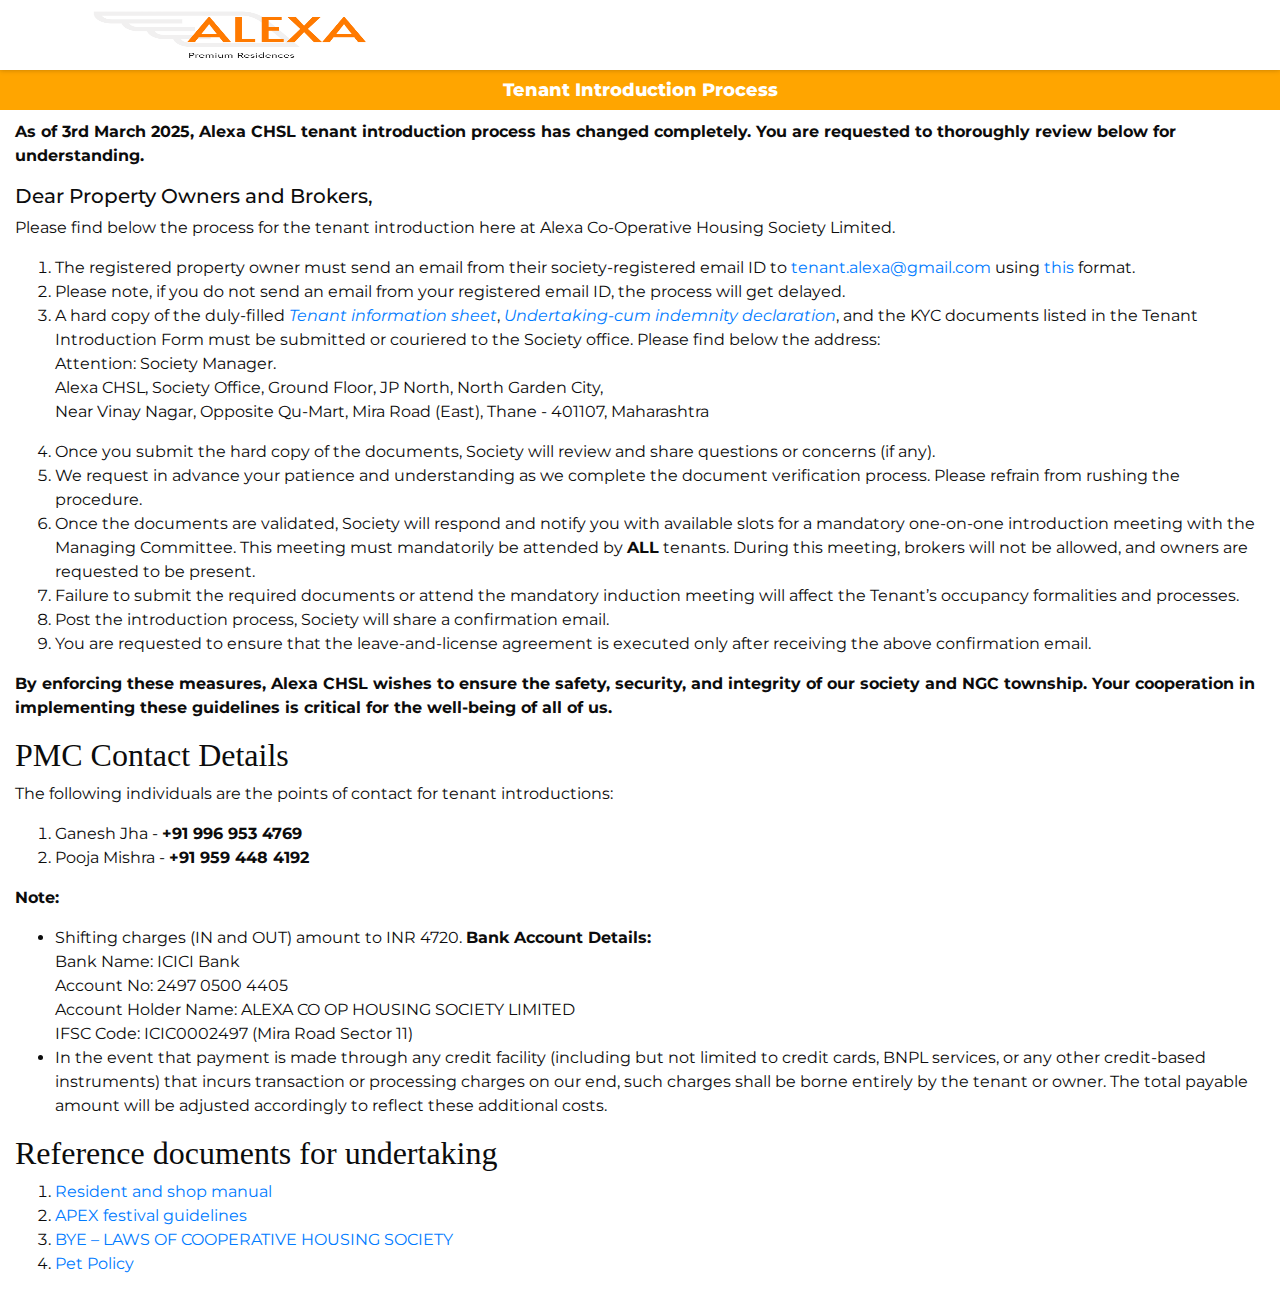
==== commit fdeda046: "Update tenant-intro.html" ====
--- a/tenant-intro.html
+++ b/tenant-intro.html
@@ -101,7 +101,7 @@
                 Account Holder Name: ALEXA CO OP HOUSING SOCIETY LIMITED <br>
                 IFSC Code: ICIC0002497 (Mira Road Sector 11)
             </li>
-            <li>In the event that payment is made through any credit facility (including but not limited to credit cards, BNPL services, or any other credit-based instruments) that incurs transaction or processing charges on our end, such charges shall be borne entirely by the customer. The total payable amount will be adjusted accordingly to reflect these additional costs.</li>
+            <li>In the event that payment is made through any credit facility (including but not limited to credit cards, BNPL services, or any other credit-based instruments) that incurs transaction or processing charges on our end, such charges shall be borne entirely by the tenant or owner. The total payable amount will be adjusted accordingly to reflect these additional costs.</li>
         </ul>
 
         <h2 id="required-documents-for-shifting">Reference documents for undertaking</h2>
